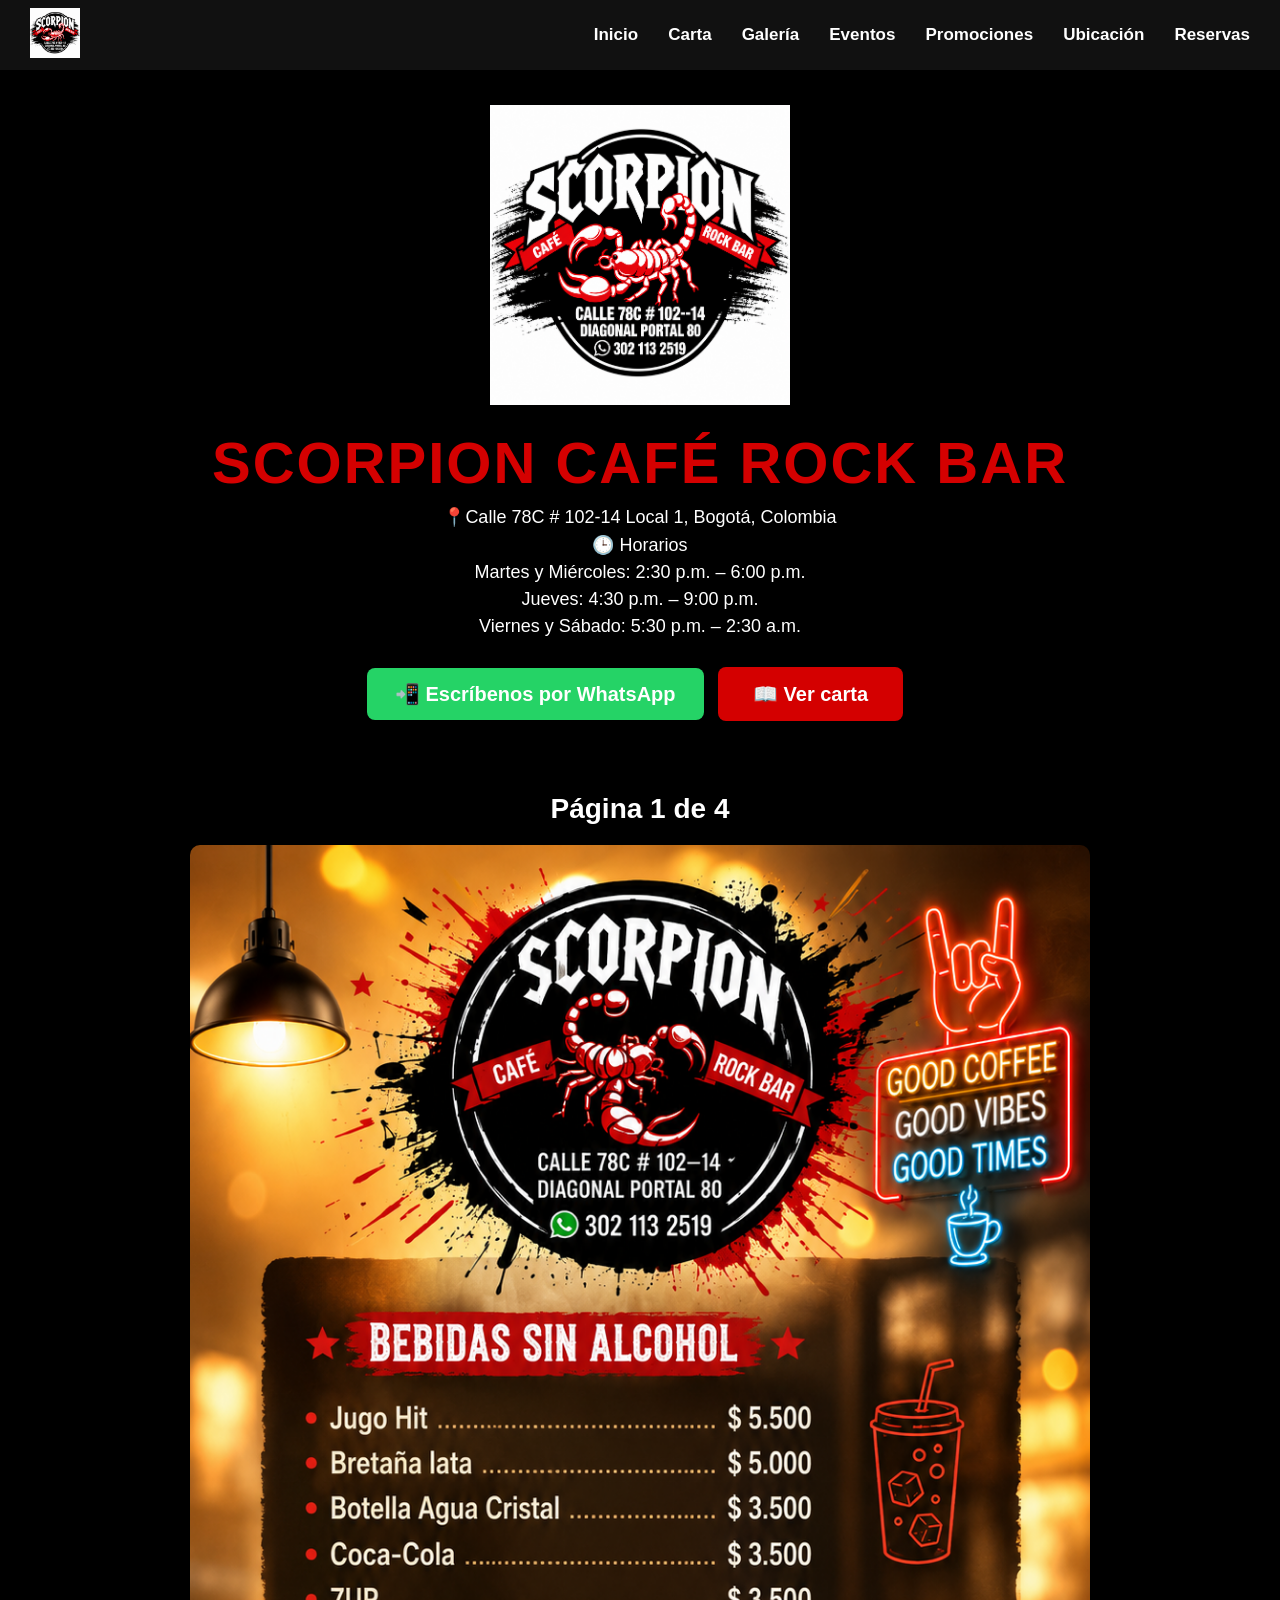
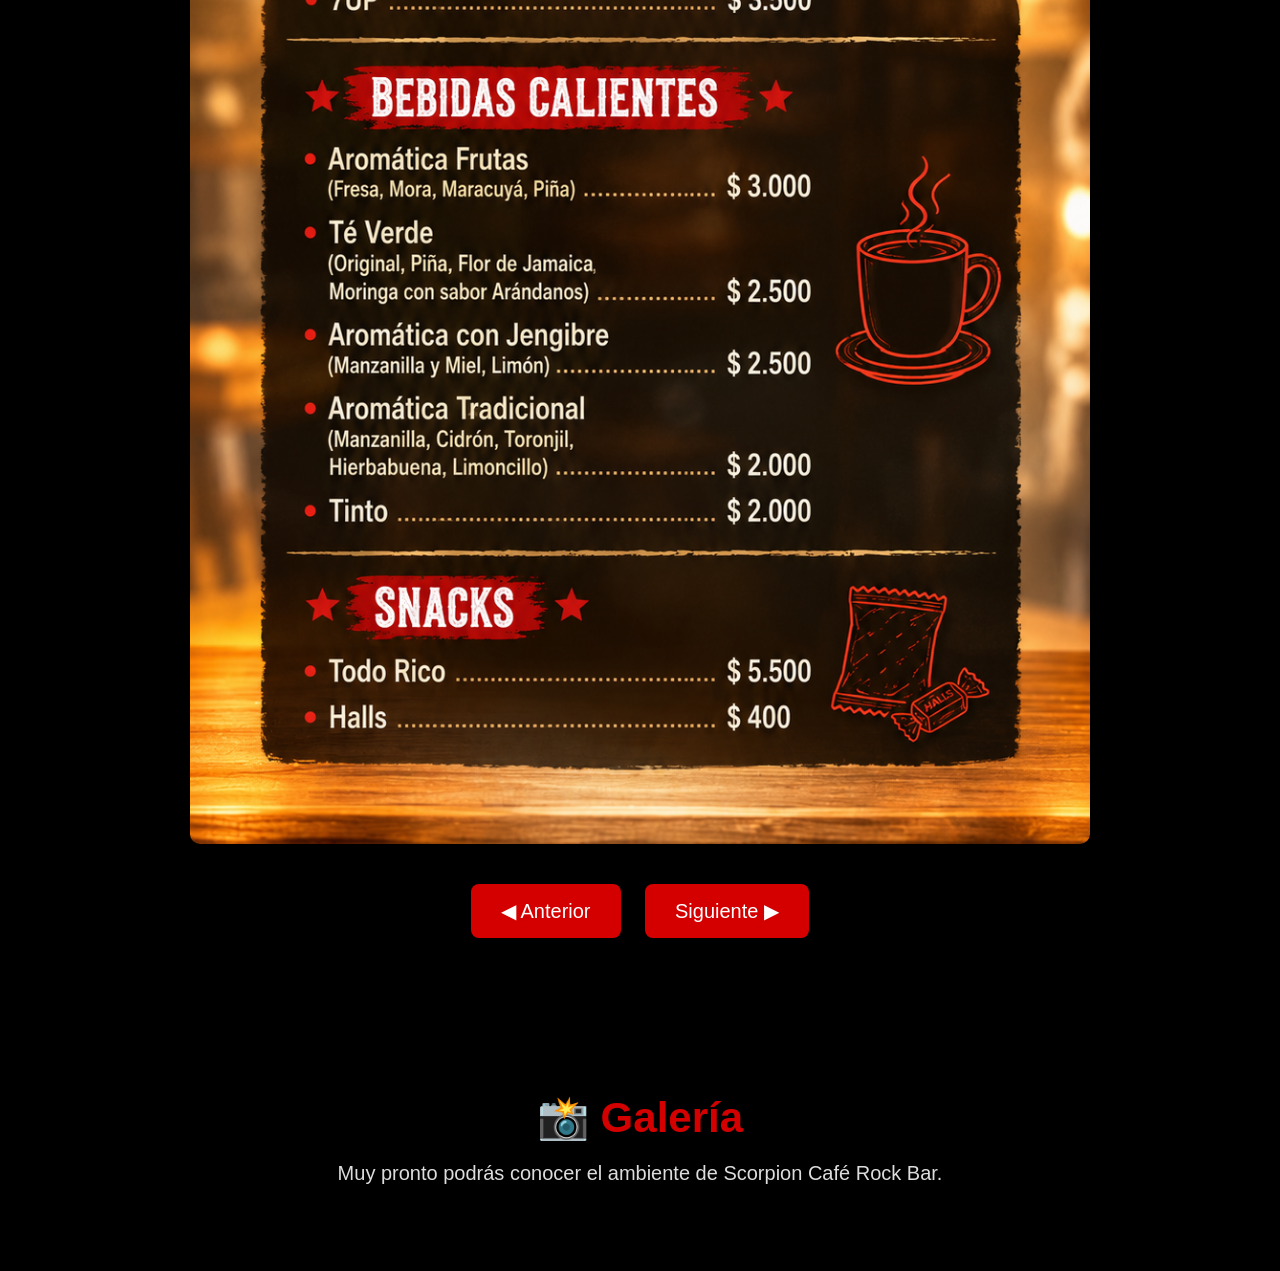
==== index.html @ e3a5c657 "Refactor index.html to improve structure and comments Removed duplicate gallery section and added co" ====
<!DOCTYPE html>
 
<head>
<meta charset="UTF-8">
<meta name="viewport" content="width=device-width, initial-scale=1.0">

<title>Scorpion Café Rock Bar</title>

<link rel="stylesheet" href="style.css"> 
 
</head>

<body>

<!-- =====================================================
     MENÚ DE NAVEGACIÓN
===================================================== -->

<nav class="menu-fijo">

<div class="menu-logo">
    <img src="./images/logo.png" alt="Scorpion Café Rock Bar">
</div>

<button class="menu-toggle" onclick="toggleMenu()">
☰
</button>

<div class="menu-links" id="menuLinks">
    <a href="#inicio">Inicio</a>
    <a href="#carta">Carta</a>
    <a href="#galeria">Galería</a>
    <a href="#eventos">Eventos</a>
    <a href="#promociones">Promociones</a>
    <a href="#ubicacion">Ubicación</a>
    <a href="#reservas">Reservas</a>
</div>
 
</nav>

<!-- =====================================================
     INICIO
===================================================== --> 
 
<header id="inicio">

<img src="./images/logo.png" alt="Scorpion Café Rock Bar">

<h1>SCORPION CAFÉ ROCK BAR</h1>

<p>📍Calle 78C # 102-14 Local 1, Bogotá, Colombia</p>

<p>🕒 Horarios</p>

<p>Martes y Miércoles: 2:30 p.m. – 6:00 p.m.</p>

<p>Jueves: 4:30 p.m. – 9:00 p.m.</p>

<p>Viernes y Sábado: 5:30 p.m. – 2:30 a.m.</p>

<a class="whatsapp"
href="https://wa.me/573021132519"
target="_blank">
📲 Escríbenos por WhatsApp
</a>

<a href="#carta" class="boton-carta">
📖 Ver carta
</a>

</header>

<!-- =====================================================
     CARTA
===================================================== -->
 
<div class="menu" id="carta">

<h2 id="contador">
Página 1 de 4
</h2>

<img
id="imagenCarta"
src="./images/pagina1.png"
alt="Carta Scorpion">

<div class="controles">

<button onclick="anterior()">
◀ Anterior
</button>

<button onclick="siguiente()">
Siguiente ▶
</button>

</div>

</div>

<!-- =====================================================
     GALERÍA
===================================================== -->
 
<section id="galeria">

<h2>📸 Galería</h2>

<p>Muy pronto podrás conocer el ambiente de Scorpion Café Rock Bar.</p>

</section>
 
</div>

</div>

<script src="script.js"></script>
 
</body>

</html>
---- style.css ----
/* =====================================================
   CONFIGURACIÓN GENERAL
===================================================== */

html{
    scroll-behavior:smooth;
}

body{
    margin:0;
    padding-top:80px;
    font-family:Arial, Helvetica, sans-serif;
    text-align:center;
    color:white;
    background:#000;
}

/* =====================================================
   BOTONES
===================================================== */
  
.whatsapp{
    display:inline-block;
    margin:25px 0;
    padding:14px 28px;
    font-size:20px;
    font-weight:bold;
    text-decoration:none;
    color:white;
    background:#25D366;
    border-radius:8px;
    transition:.3s;
}

.whatsapp:hover{
    background:#1da851;
}

.boton-carta{
    display:inline-block;
    margin:20px 10px;
    padding:15px 35px;
    font-size:20px;
    font-weight:bold;
    text-decoration:none;
    color:white;
    background:#d40000;
    border-radius:8px;
    transition:.3s;
}

.boton-carta:hover{
    background:#ff1a1a;
}  
/* =====================================================
   ENCABEZADO (HEADER)
===================================================== */
  
header{
    padding:25px;
}

header img{
    width:300px;
    max-width:90%;
    height:auto;
}

h1{
    margin-top:20px;
    margin-bottom:10px;

    font-family:"Trebuchet MS", Impact, "Arial Black", sans-serif;
    font-size:58px;
    letter-spacing:2px;
    text-transform:uppercase;

    color:#d40000;
}

p{
    margin:6px;

    font-size:18px;
}

.menu img{
    display:block;

    width:100%;
    margin:0 auto;
}

/* =====================================================
   VISOR DE LA CARTA
===================================================== */
  
#contador{
    margin-bottom:20px;

    font-size:28px;

    color:white;
}

#imagenCarta{
    width:100%;
    max-width:900px;

    border-radius:10px;
}

.controles{
    margin:30px;
}

.controles button{
    margin:10px;
    padding:15px 30px;

    font-size:20px;

    color:white;
    background:#d40000;

    border:none;
    border-radius:8px;

    cursor:pointer;

    transition:background .3s;
}

.controles button:hover{
    background:#ff2a2a;
}

.controles button:disabled{
    opacity:.5;

    background:#555;

    cursor:not-allowed;
}

/* =====================================================
   MENÚ DE NAVEGACIÓN
===================================================== */
  
.menu-fijo{
    position:fixed;
    top:0;
    left:0;
    z-index:9999;

    box-sizing:border-box;
    width:100%;
    height:70px;

    display:flex;
    justify-content:space-between;
    align-items:center;

    padding:0 30px;

    background:#111;

    box-shadow:0 2px 10px rgba(0,0,0,.6);
}

.menu-logo img{
    height:50px;
}

.menu-links{
    display:flex;

    gap:30px;
}

.menu-links a{
    font-size:17px;
    font-weight:bold;
    text-decoration:none;

    color:white;

    transition:color .3s;
}

.menu-links a:hover{
    color:#d40000;
}

.menu-toggle{
    display:none;

    font-size:34px;

    color:white;
    background:none;

    border:none;

    cursor:pointer;
}

/* =====================================================
   SECCIONES
===================================================== */
  
section{
padding:80px 20px;
}

section h2{
color:#d40000;
font-size:42px;
margin-bottom:20px;
}

section p{
font-size:20px;
color:#ddd;
}

/* =====================================================
   DISEÑO RESPONSIVO
===================================================== */
  
@media (max-width:768px){

    .menu-toggle{
        display:block;
    }

    .menu-links{
        position:absolute;
        top:70px;
        left:0;

        width:100%;

        display:none;
        flex-direction:column;

        padding:20px 0;

        background:#111;
    }

    .menu-links.show{
        display:flex;
    }

    .menu-links a{
        padding:15px;

        font-size:20px;

        border-top:1px solid #333;
    }

}
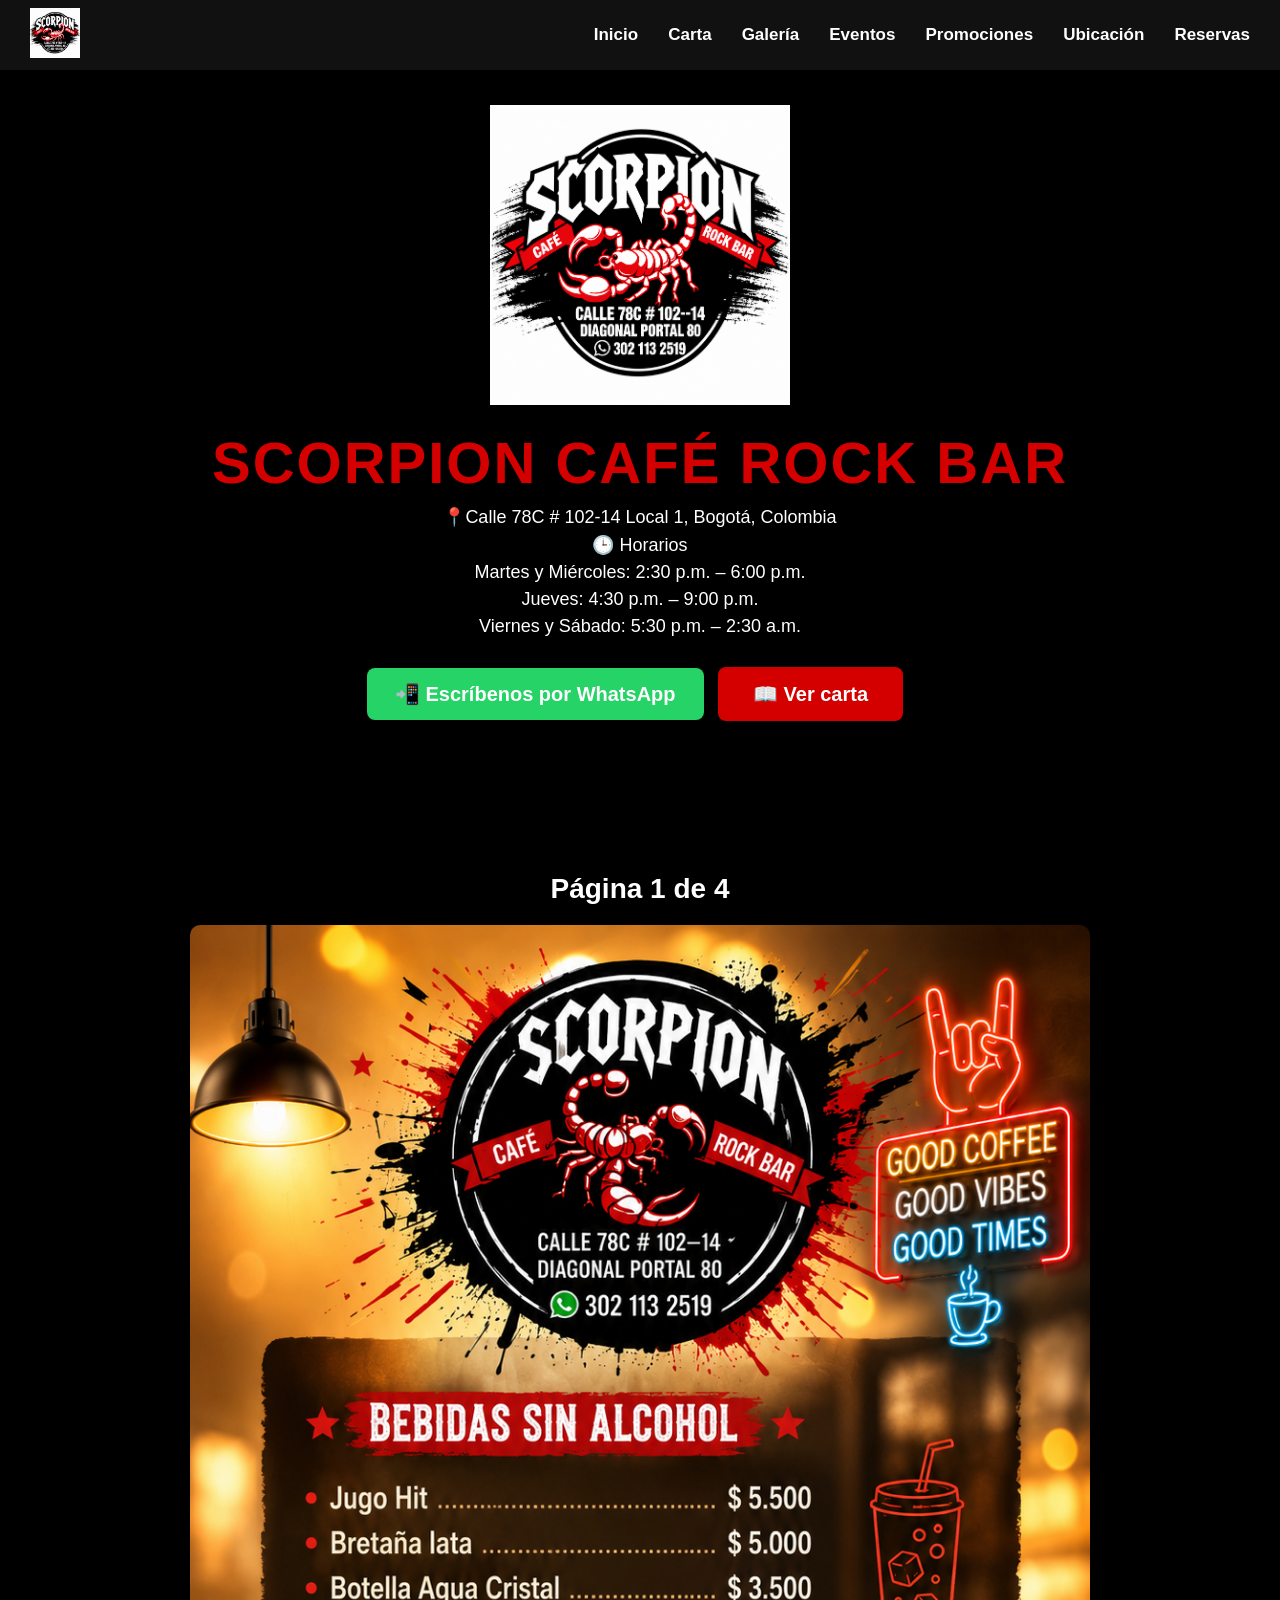
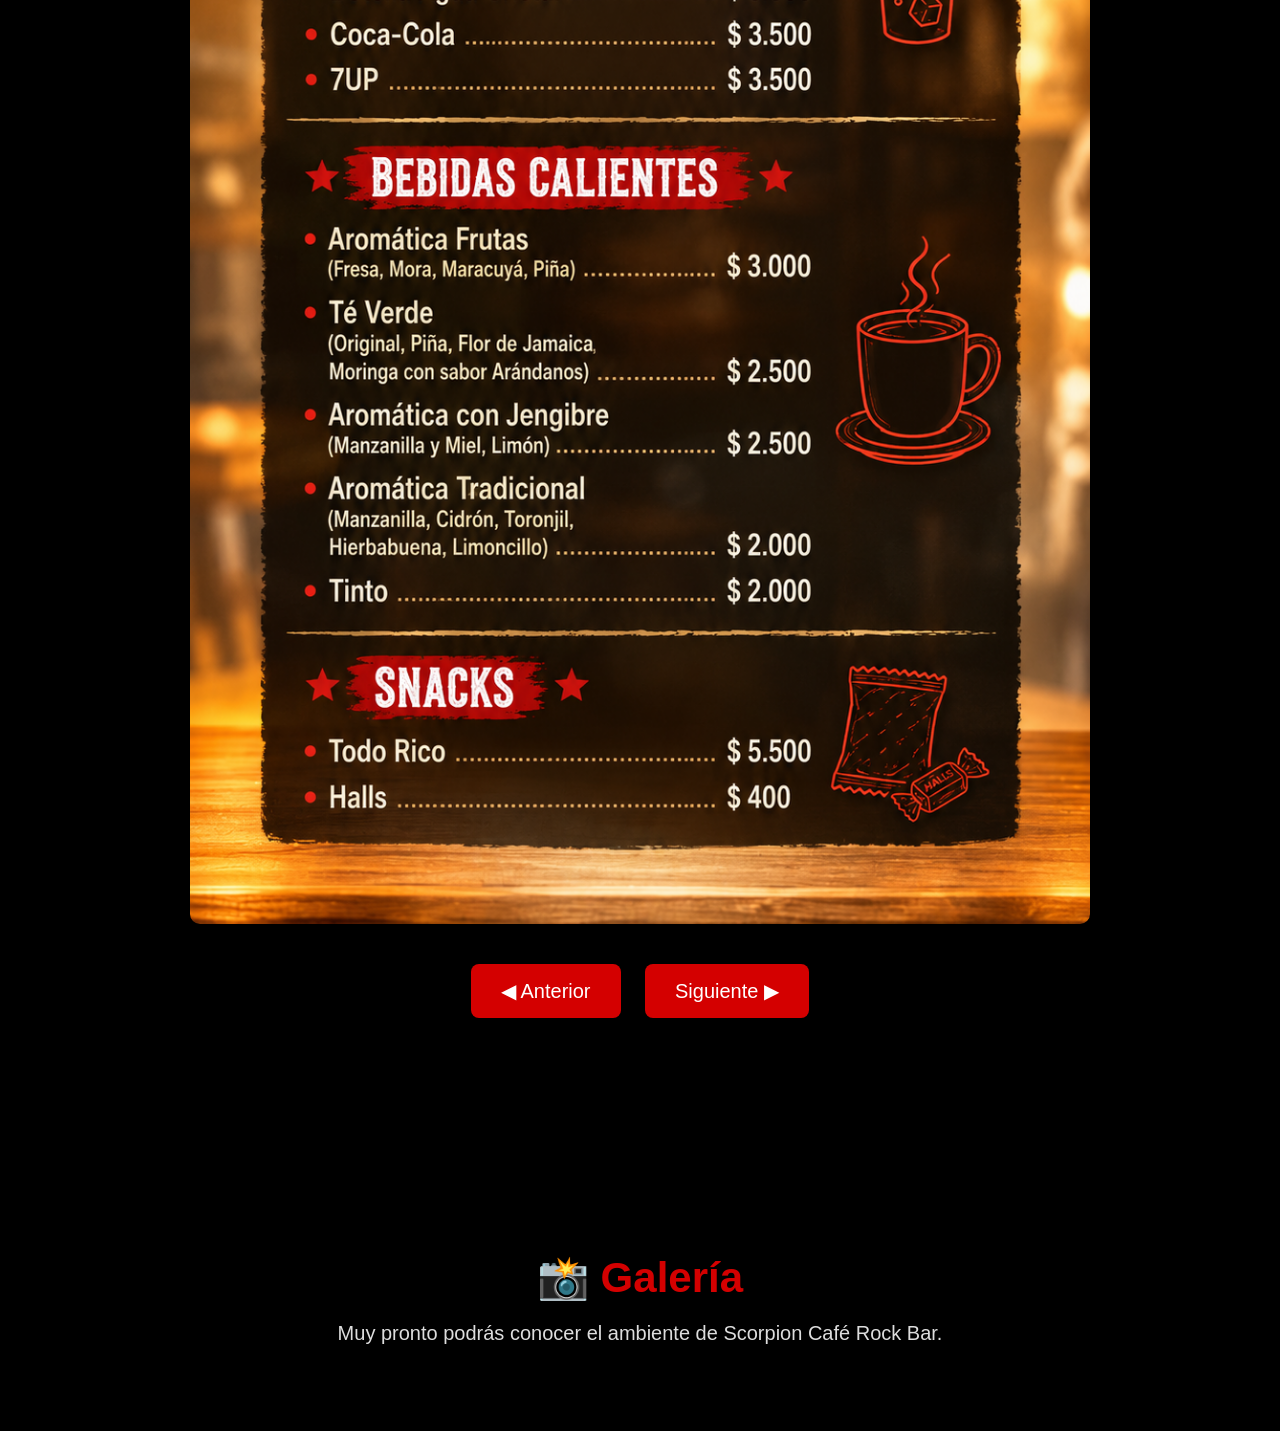
==== commit 3bdeaa5c: "Change div to section for carta menu" ====
--- a/index.html
+++ b/index.html
@@ -1,4 +1,6 @@
 <!DOCTYPE html>
+
+<html lang="es">
  
 <head>
 <meta charset="UTF-8">
@@ -38,6 +40,8 @@
  
 </nav>
 
+<main> 
+
 <!-- =====================================================
      INICIO
 ===================================================== --> 
@@ -74,7 +78,7 @@
      CARTA
 ===================================================== -->
  
-<div class="menu" id="carta">
+<section class="menu" id="carta">
 
 <h2 id="contador">
 Página 1 de 4
@@ -95,7 +99,7 @@
 Siguiente ▶
 </button>
 
-</div>
+</section>
 
 </div>
 
@@ -110,11 +114,9 @@
 <p>Muy pronto podrás conocer el ambiente de Scorpion Café Rock Bar.</p>
 
 </section>
+
+</main>
  
-</div>
-
-</div>
-
 <script src="script.js"></script>
  
 </body>
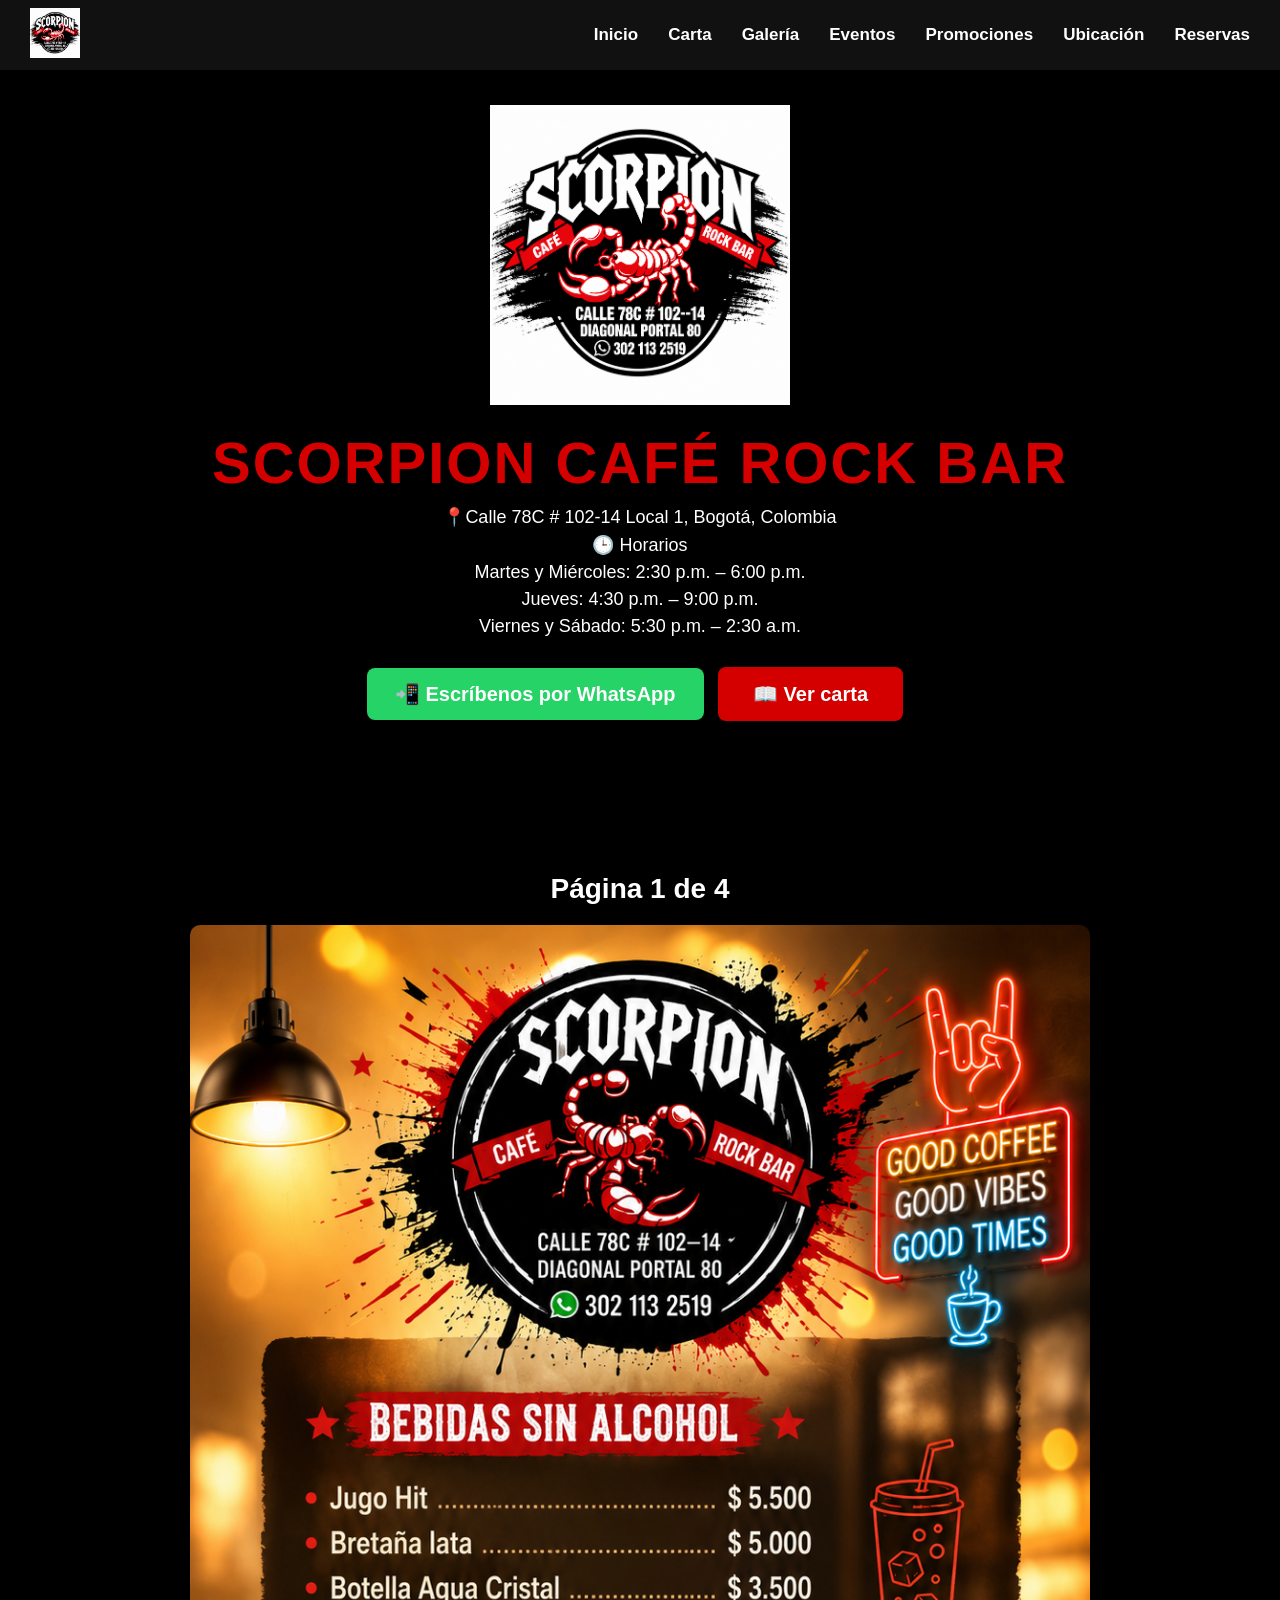
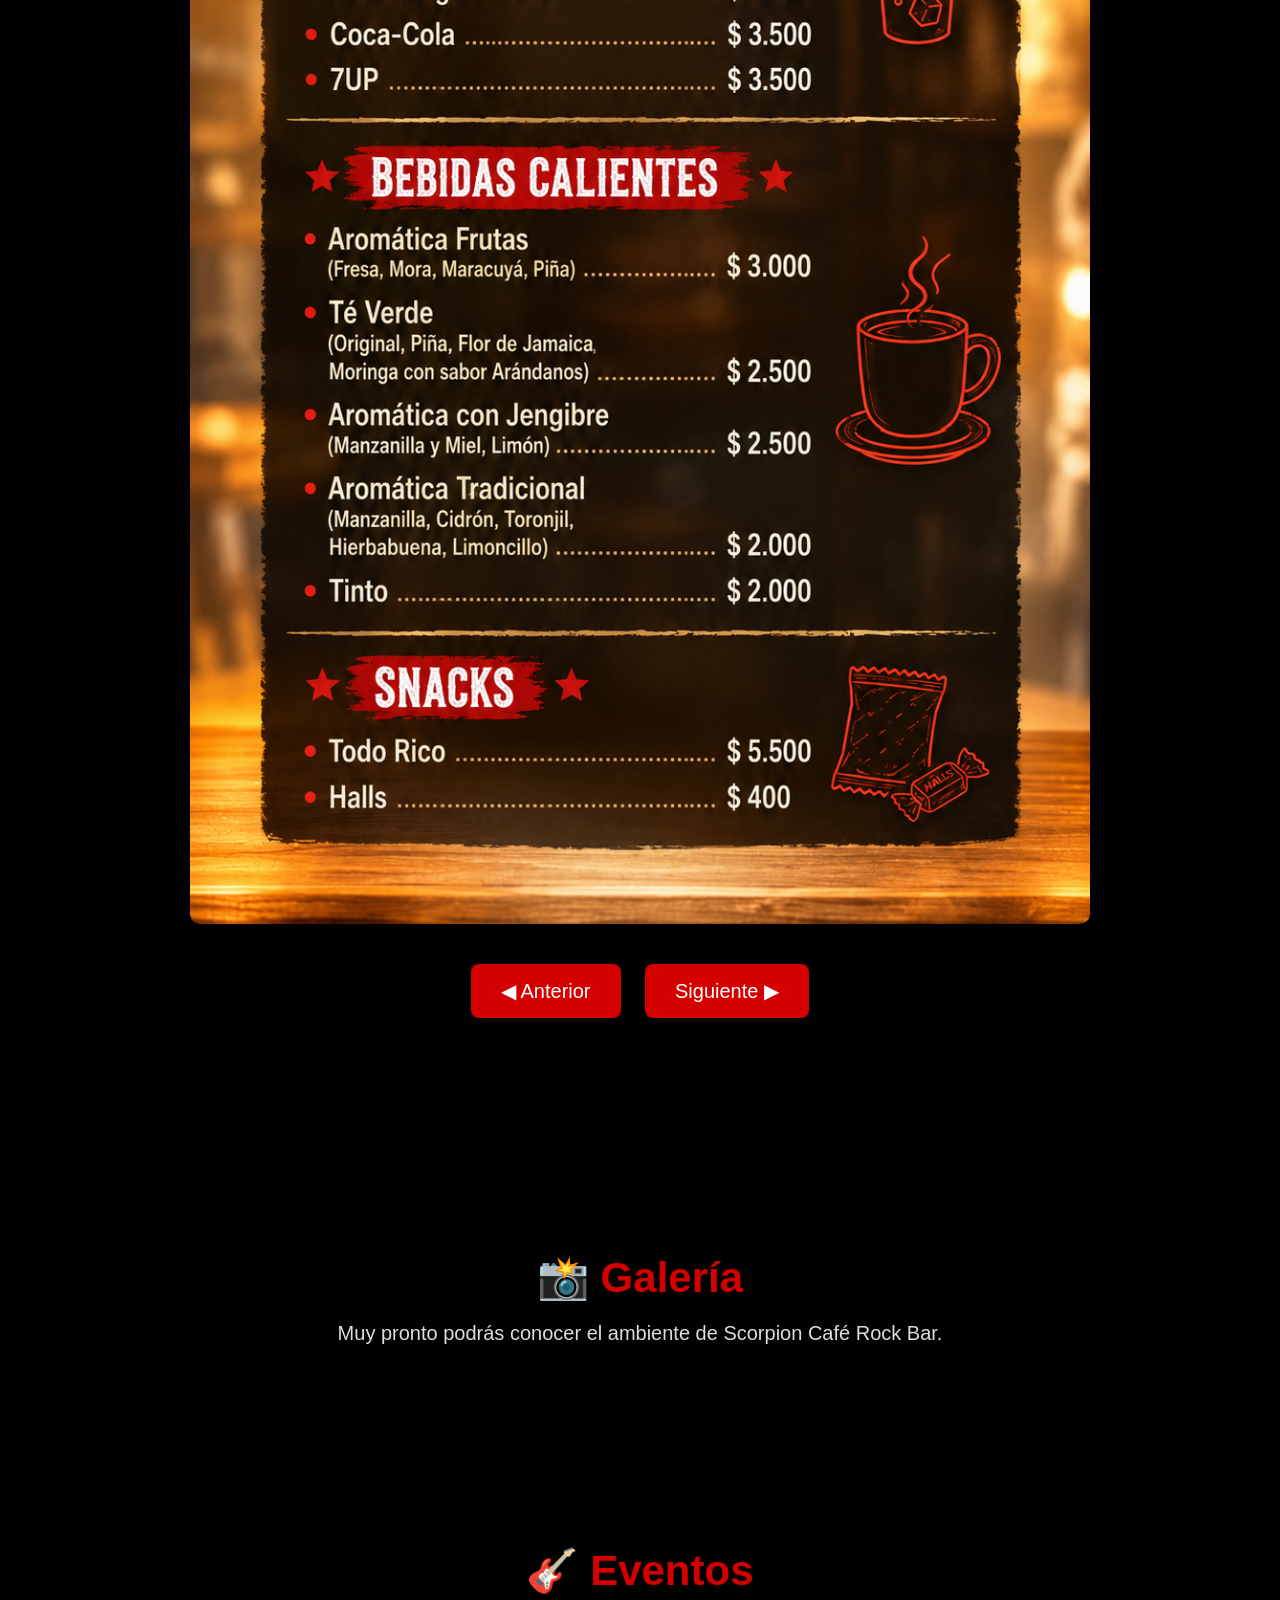
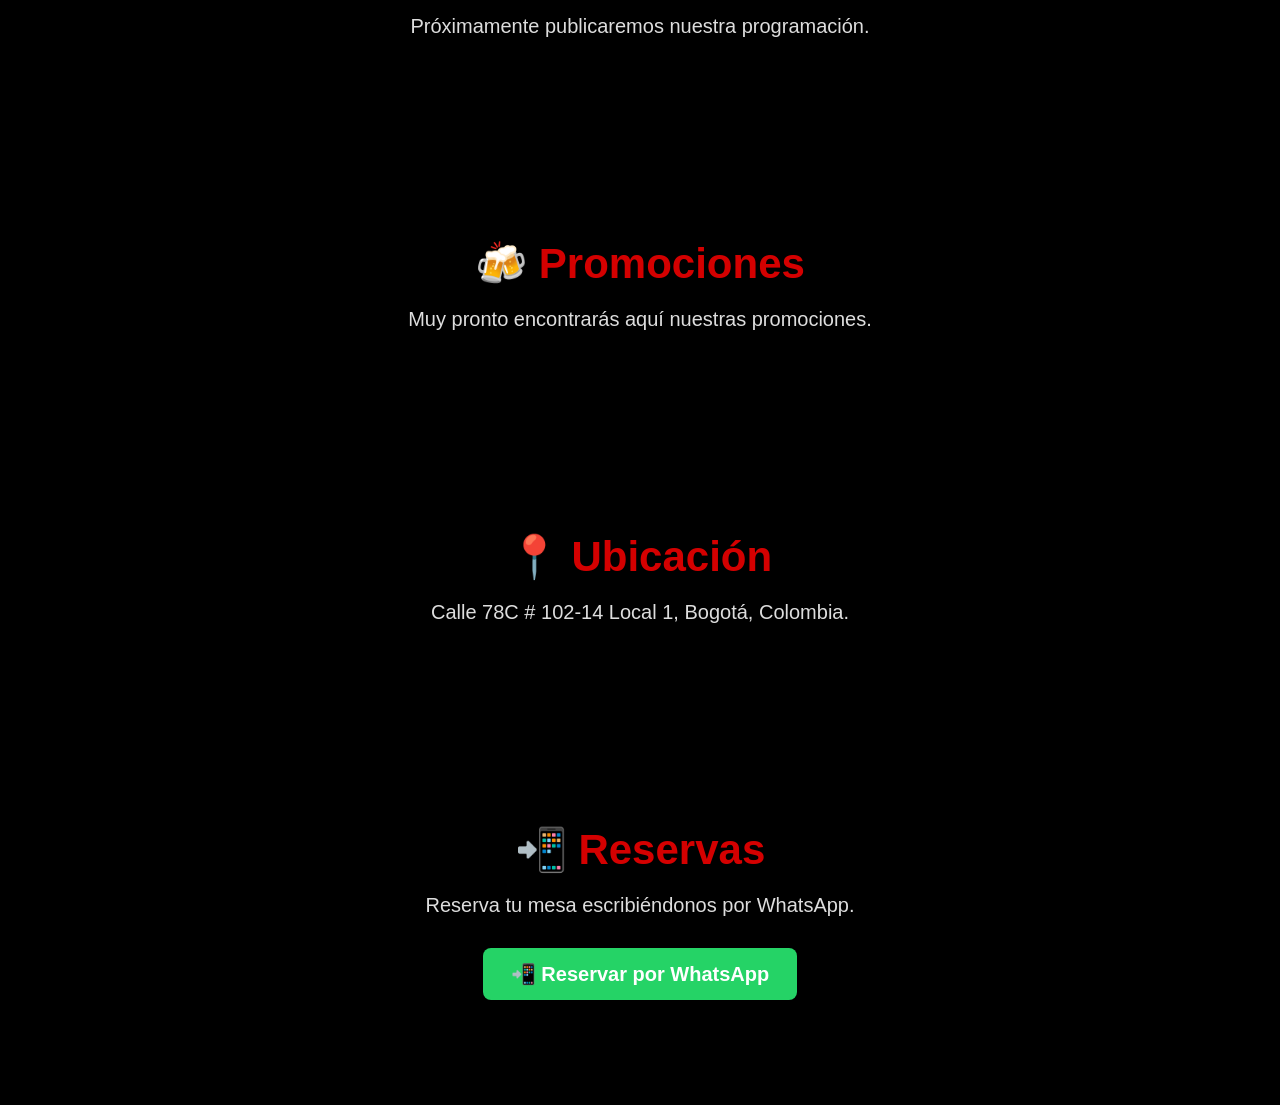
==== commit c999ba70: "Add sections for events, promotions, location, and reservations" ====
--- a/index.html
+++ b/index.html
@@ -115,6 +115,60 @@
 
 </section>
 
+<!-- =====================================================
+     EVENTOS
+===================================================== -->
+
+<section id="eventos">
+
+<h2>🎸 Eventos</h2>
+
+<p>Próximamente publicaremos nuestra programación.</p>
+
+</section>
+
+<!-- =====================================================
+     PROMOCIONES
+===================================================== -->
+
+<section id="promociones">
+
+<h2>🍻 Promociones</h2>
+
+<p>Muy pronto encontrarás aquí nuestras promociones.</p>
+
+</section>
+
+<!-- =====================================================
+     UBICACIÓN
+===================================================== -->
+
+<section id="ubicacion">
+
+<h2>📍 Ubicación</h2>
+
+<p>Calle 78C # 102-14 Local 1, Bogotá, Colombia.</p>
+
+</section>
+
+<!-- =====================================================
+     RESERVAS
+===================================================== -->
+
+<section id="reservas">
+
+<h2>📲 Reservas</h2>
+
+<p>Reserva tu mesa escribiéndonos por WhatsApp.</p>
+
+<a class="whatsapp"
+href="https://wa.me/573021132519"
+target="_blank">
+📲 Reservar por WhatsApp
+</a>
+
+</section> 
+
 </main>
  
 <script src="script.js"></script>
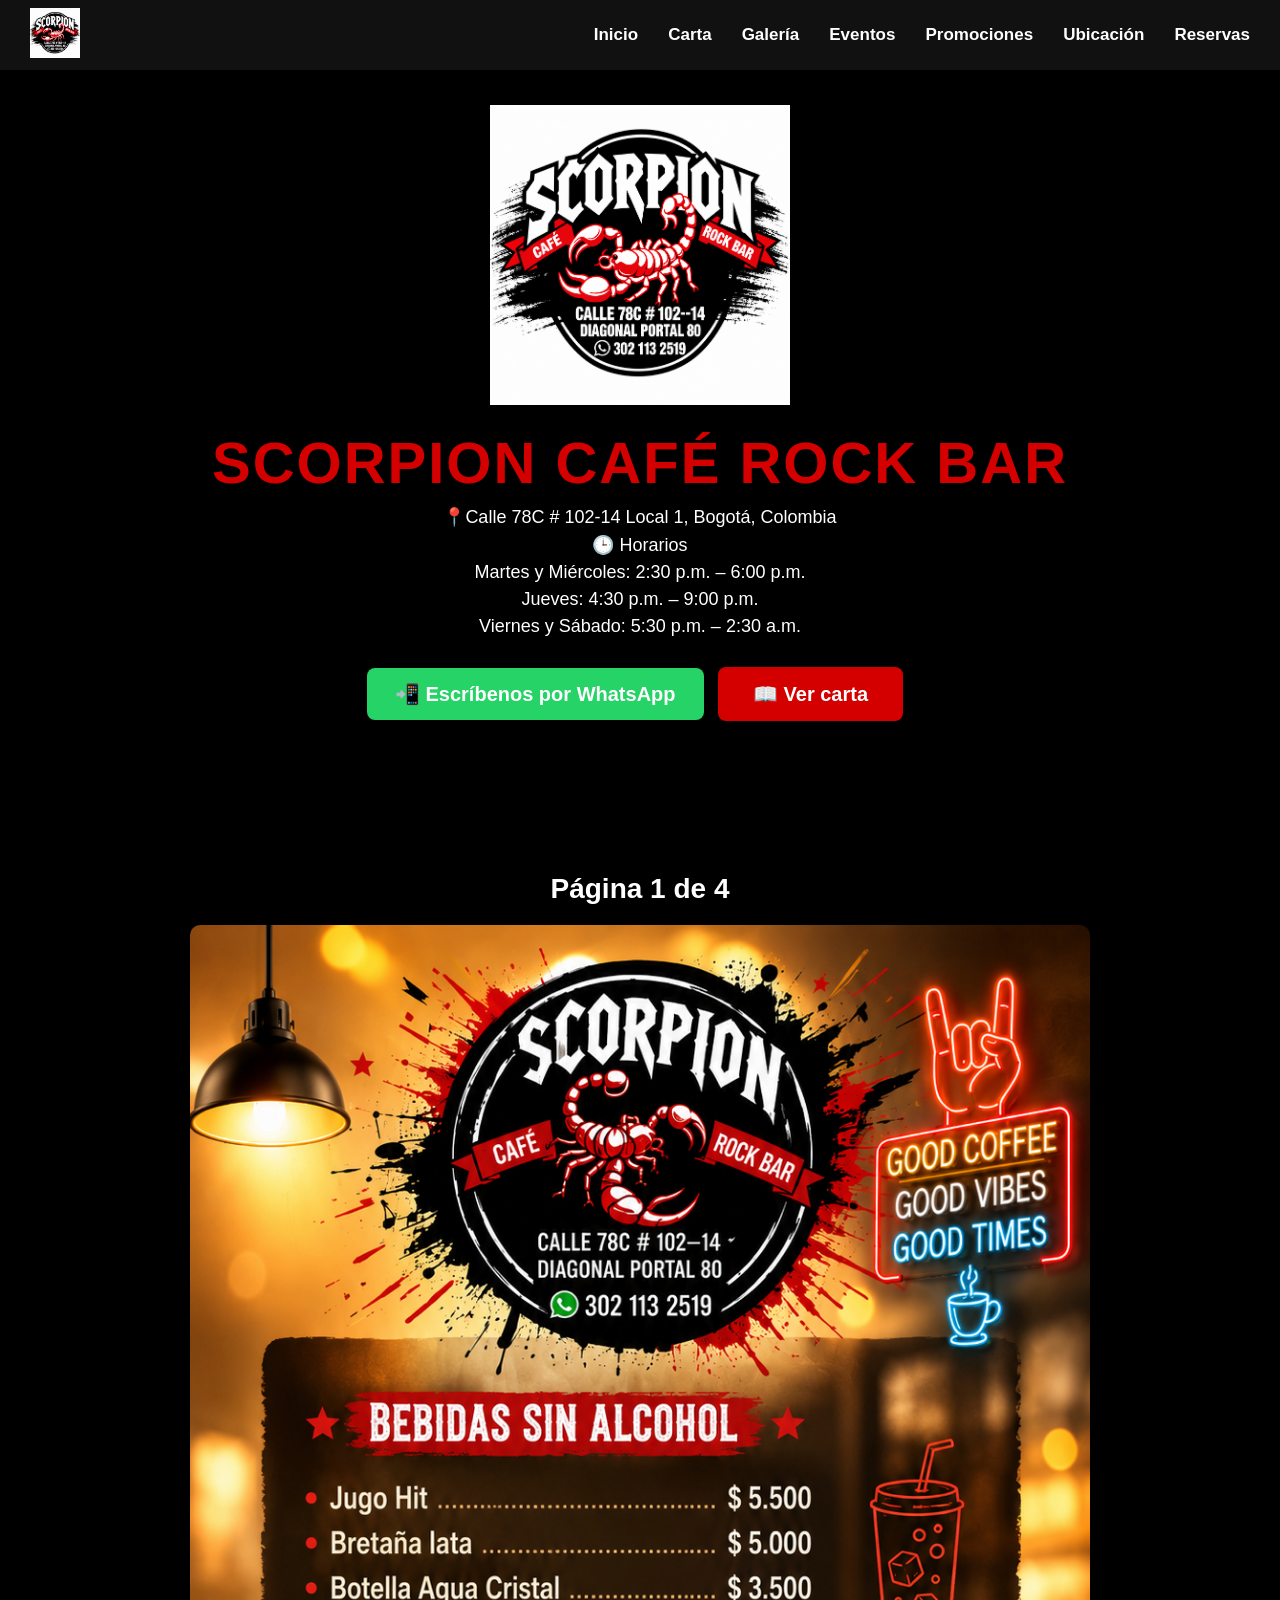
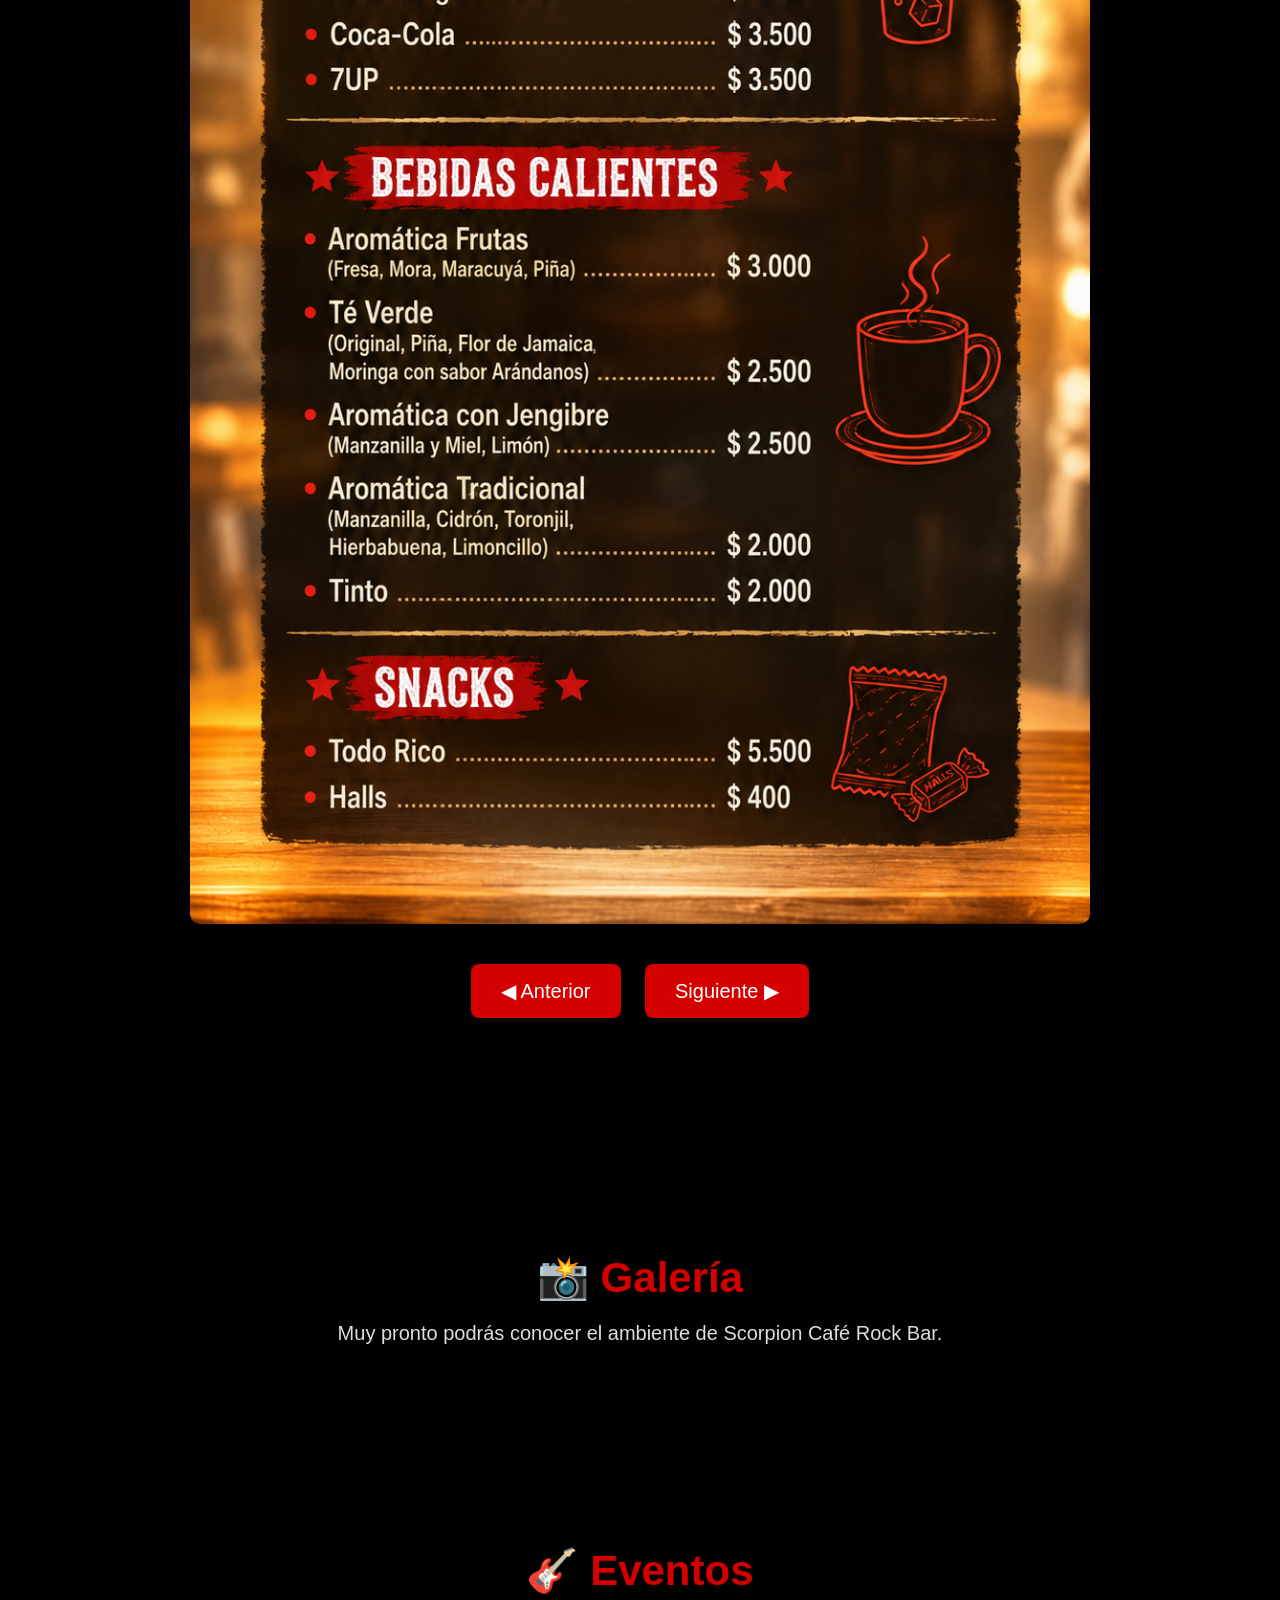
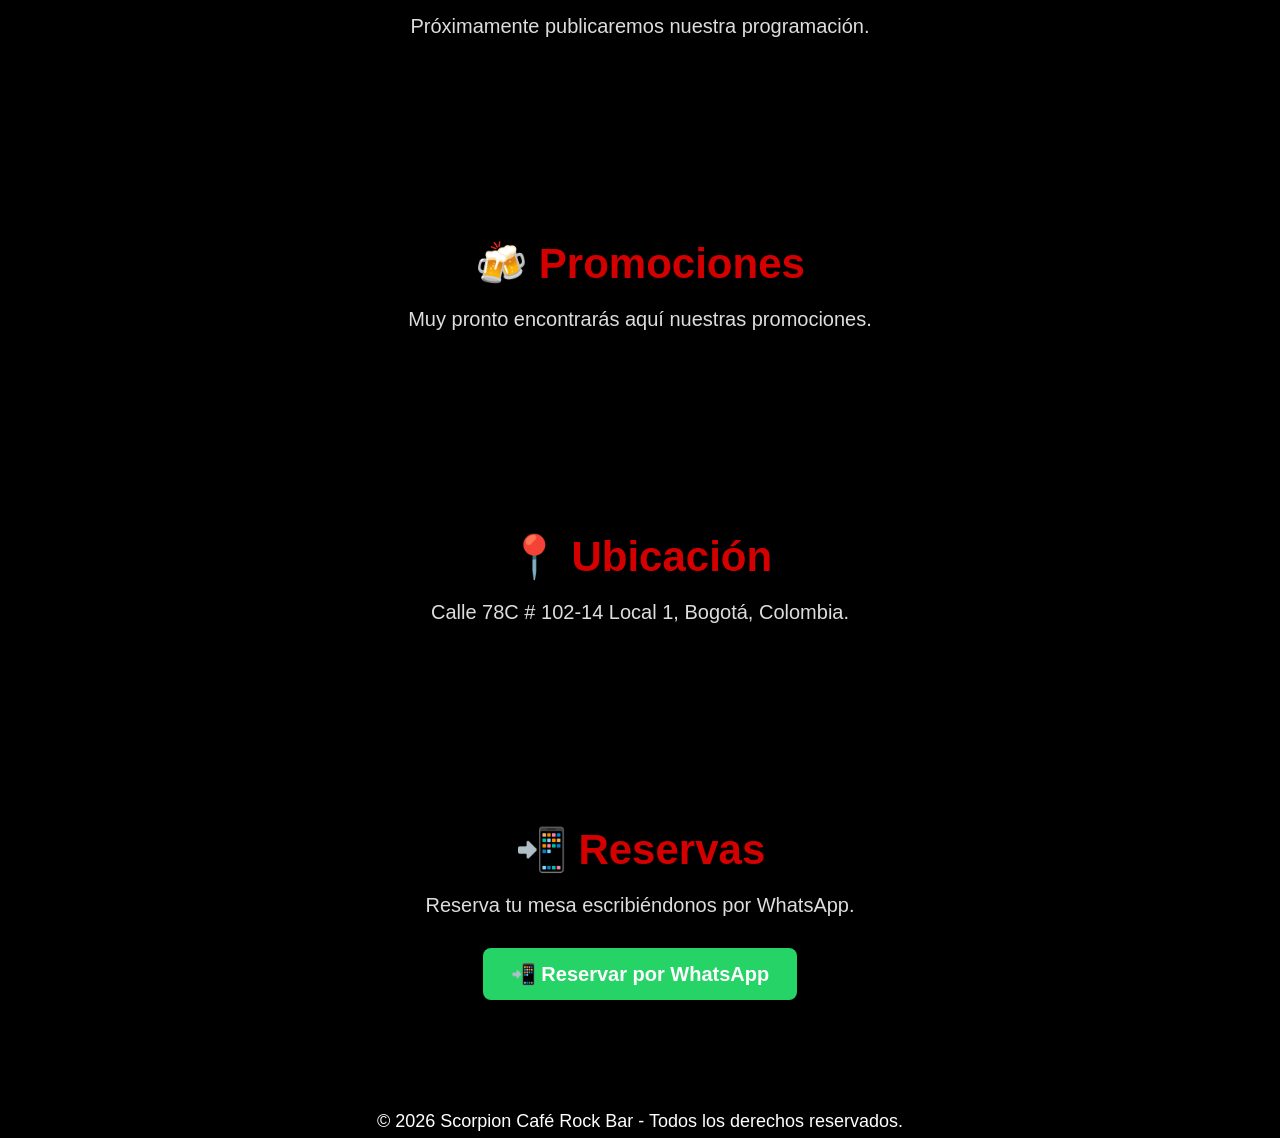
==== commit 6ea99977: "Add footer to index.html Added footer section with copyright information." ====
--- a/index.html
+++ b/index.html
@@ -167,10 +167,20 @@
 📲 Reservar por WhatsApp
 </a>
 
-</section> 
+</section>
 
 </main>
- 
+
+<!-- =====================================================
+     PIE DE PÁGINA (FOOTER)
+===================================================== -->
+
+<footer>
+
+<p>© 2026 Scorpion Café Rock Bar - Todos los derechos reservados.</p>
+
+</footer>
+
 <script src="script.js"></script>
  
 </body>
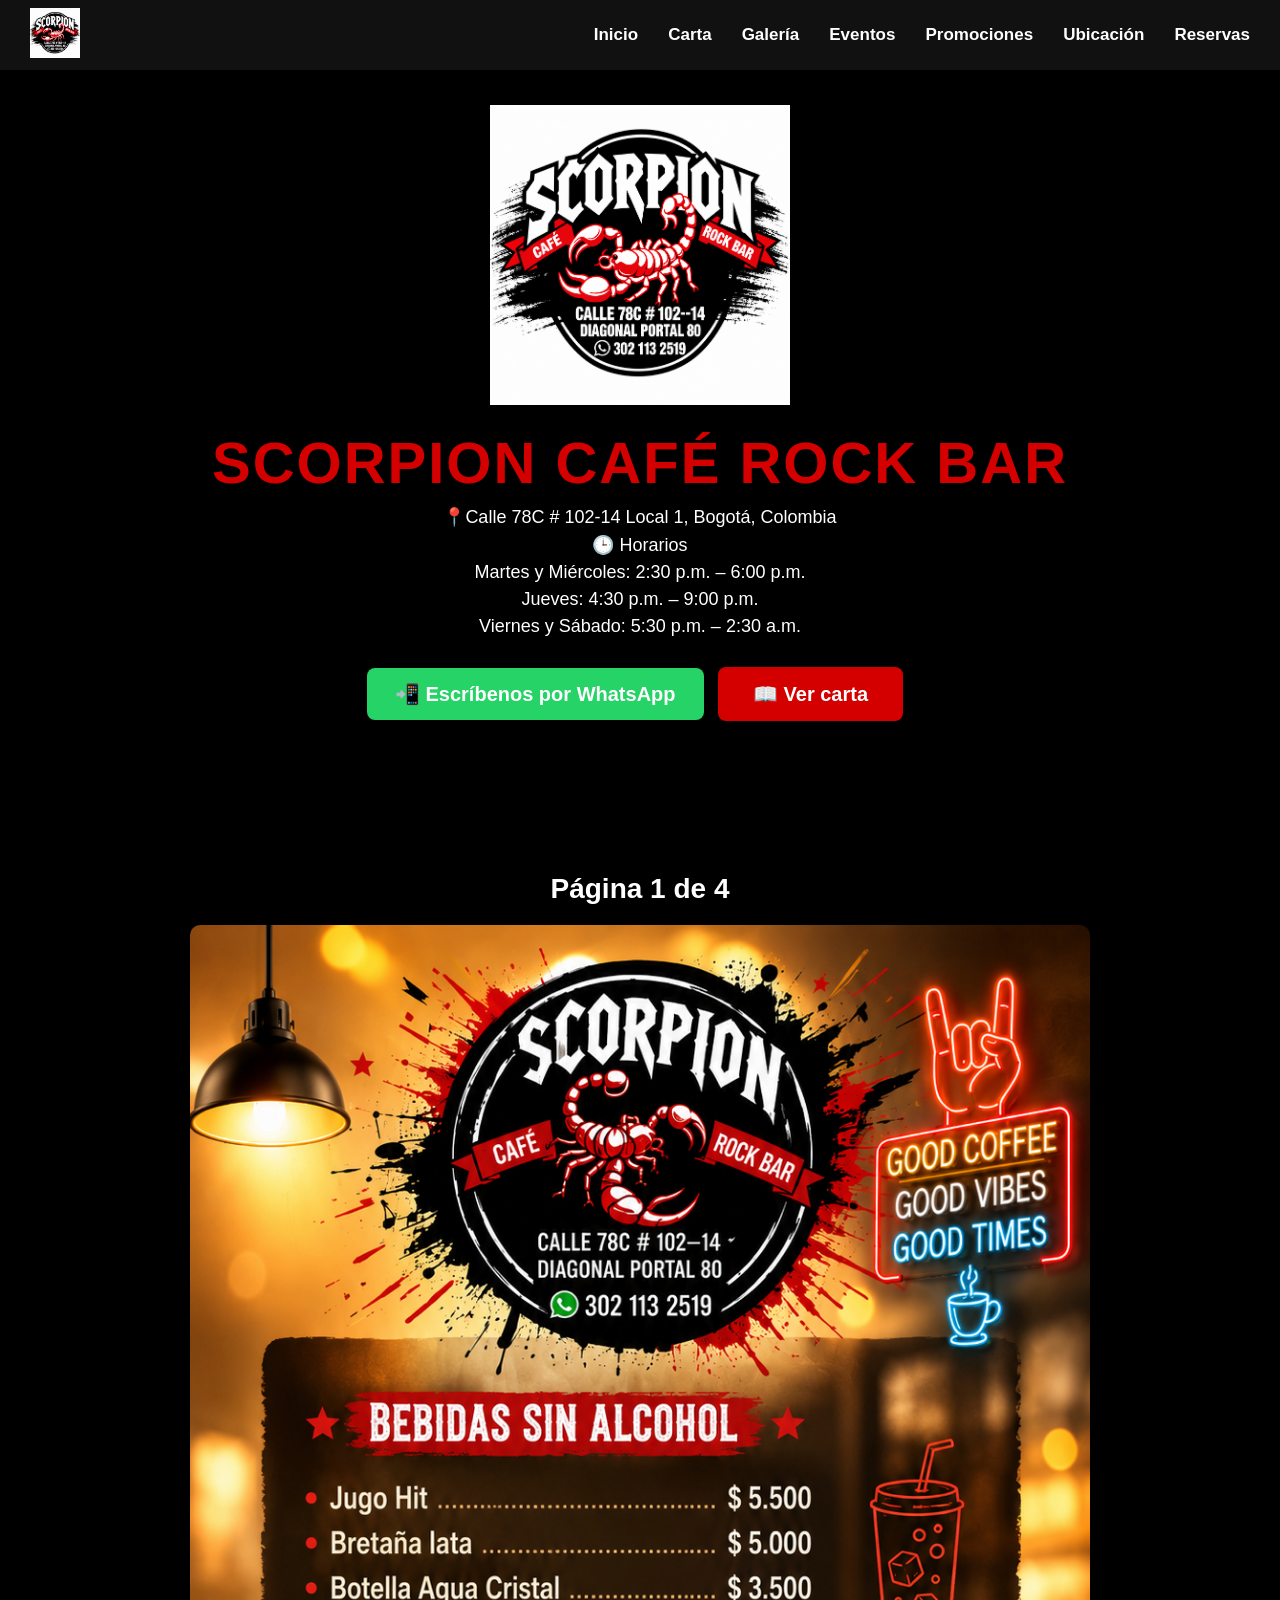
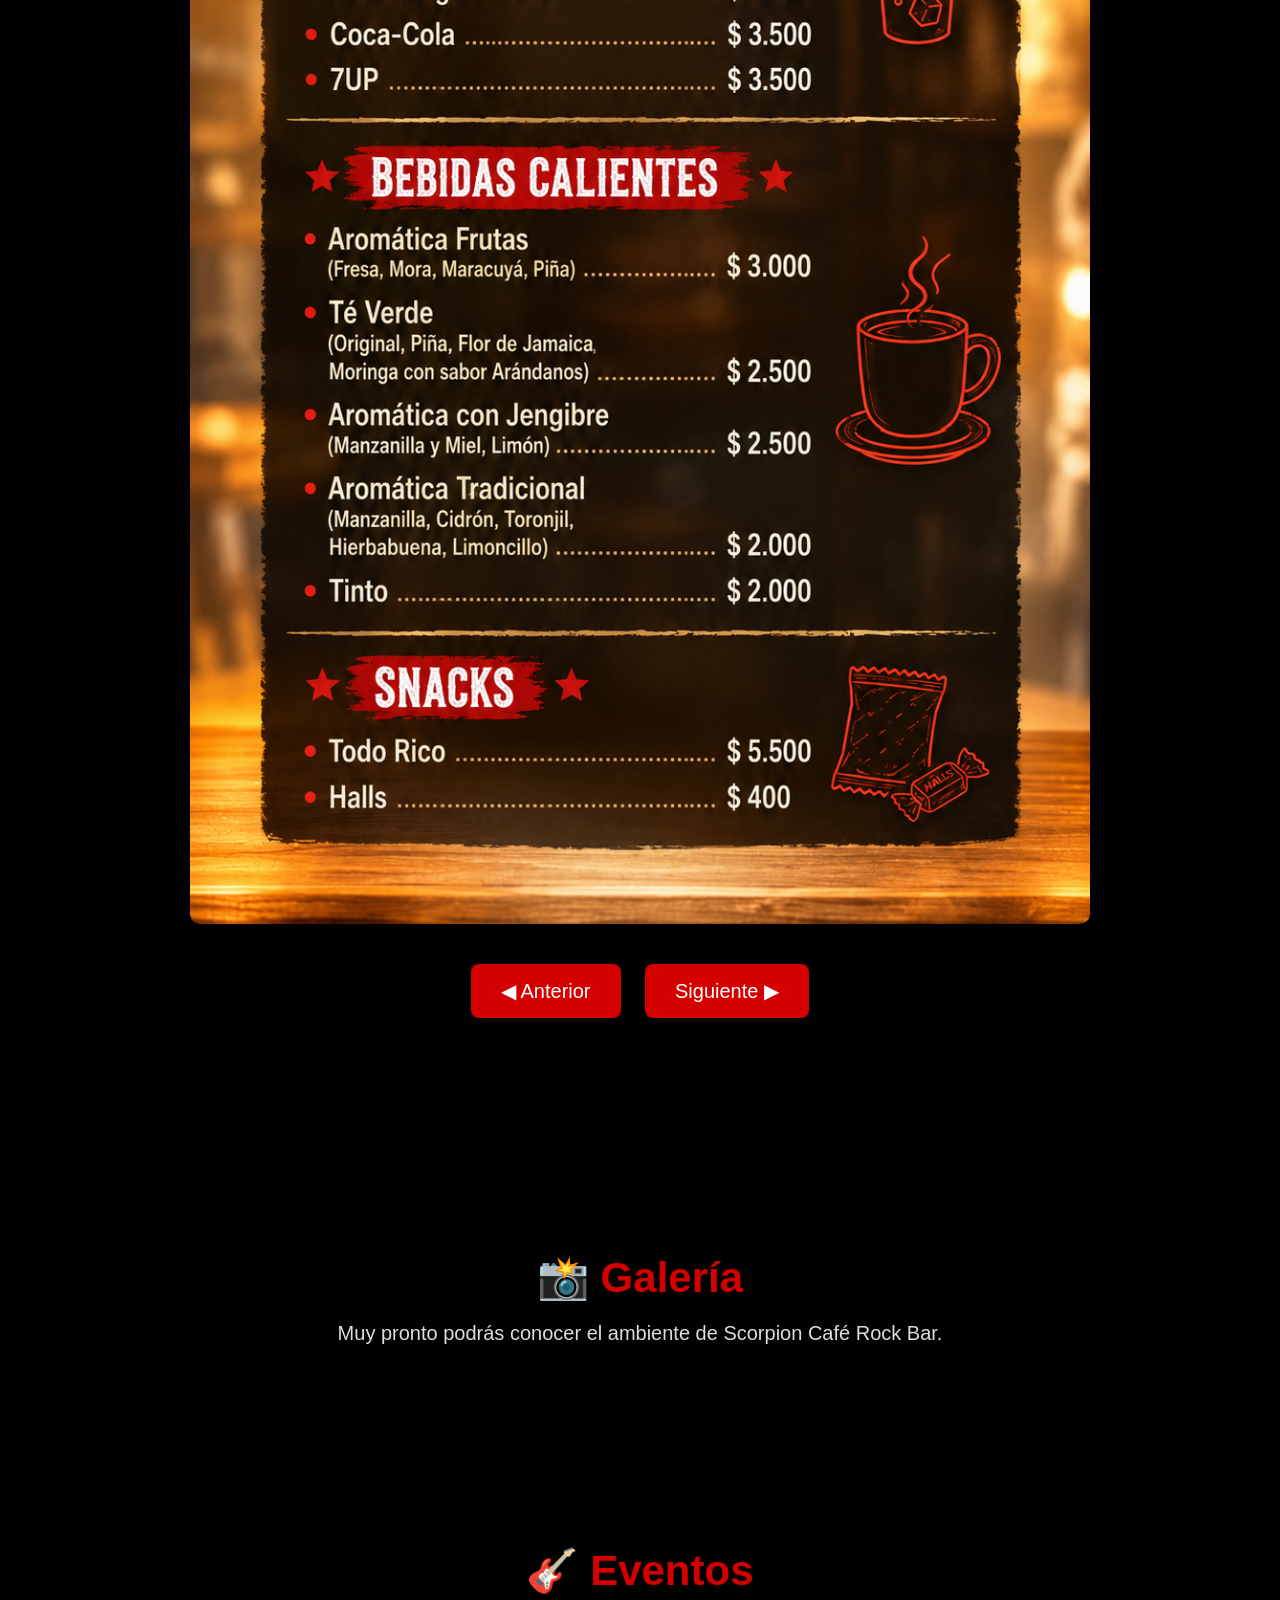
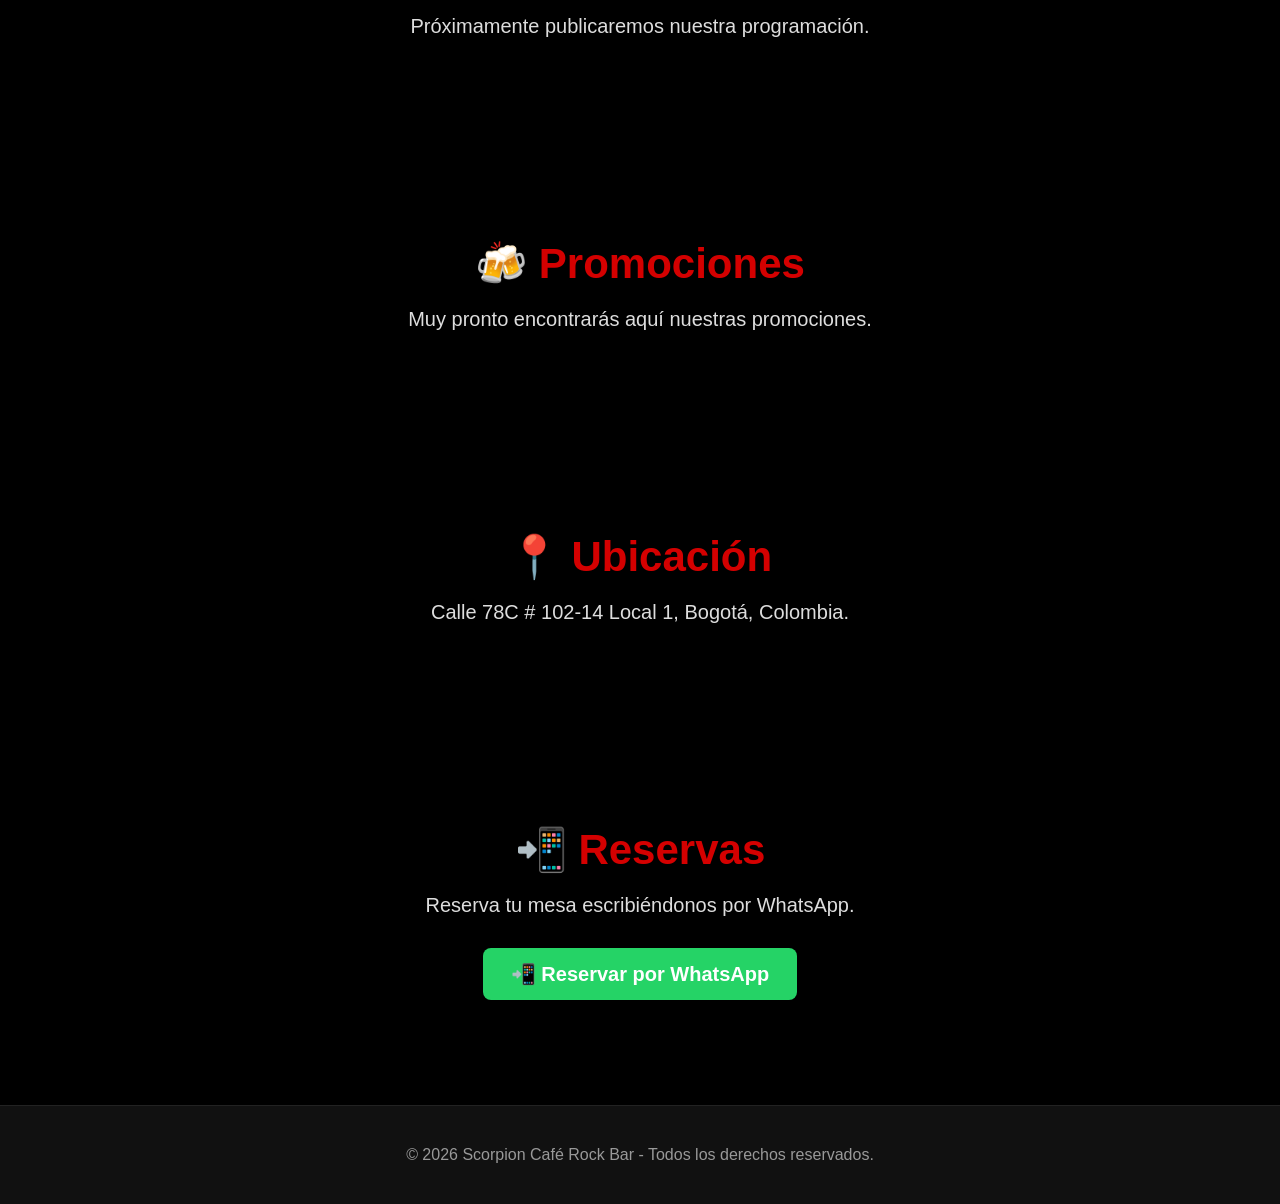
==== commit b0b810ec: "Update index.html" ====
--- a/index.html
+++ b/index.html
@@ -24,7 +24,10 @@
     <img src="./images/logo.png" alt="Scorpion Café Rock Bar">
 </div>
 
-<button class="menu-toggle" onclick="toggleMenu()">
+<button
+class="menu-toggle"
+onclick="toggleMenu()"
+aria-label="Abrir menú de navegación">
 ☰
 </button>
 
@@ -87,7 +90,7 @@
 <img
 id="imagenCarta"
 src="./images/pagina1.png"
-alt="Carta Scorpion">
+alt="Página 1 de la carta de Scorpion Café Rock Bar">
 
 <div class="controles">
 
@@ -99,9 +102,9 @@
 Siguiente ▶
 </button>
 
+</div>
+
 </section>
-
-</div>
 
 <!-- =====================================================
      GALERÍA
--- a/style.css
+++ b/style.css
@@ -225,6 +225,27 @@
 }
 
 /* =====================================================
+   PIE DE PÁGINA
+===================================================== */
+
+footer{
+    padding:40px 20px;
+
+    text-align:center;
+
+    color:#999;
+    background:#111;
+
+    border-top:1px solid #222;
+}
+
+footer p{
+    margin:0;
+
+    font-size:16px;
+}
+
+/* =====================================================
    DISEÑO RESPONSIVO
 ===================================================== */
   
